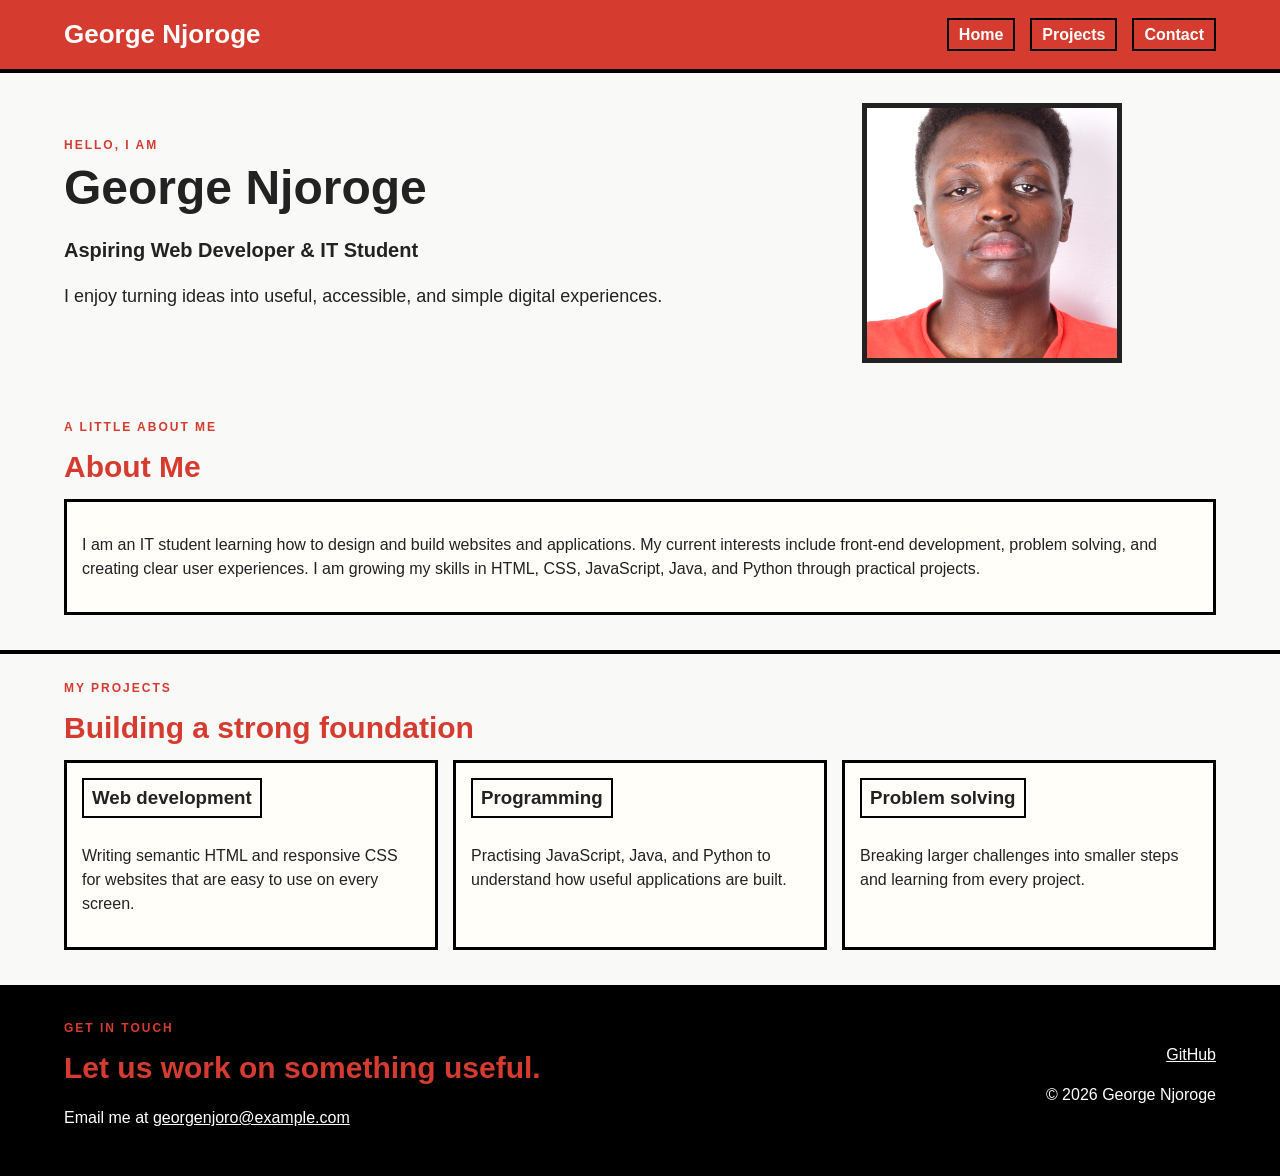
==== index.html @ 4683cd8c "Initial commit" ====
<!DOCTYPE html>
<html lang="en">
<head>
    <meta charset="UTF-8">
    <meta name="viewport" content="width=device-width, initial-scale=1.0">
    <meta name="description" content="The personal portfolio of George Njoroge, an aspiring web developer and IT student.">
    <link rel="stylesheet" href="style.css">
    <title>George Njoroge | Portfolio</title>
</head>
<body>
    <header class="site-header">
        <div class="container header-content">
            <a class="site-name" href="index.html">George Njoroge</a>
            <nav aria-label="Main navigation">
                <ul class="nav-list">
                    <li><a href="index.html">Home</a></li>
                    <li><a href="projects.html">Projects</a></li>
                    <li><a href="#contact">Contact</a></li>
                </ul>
            </nav>
        </div>
    </header>

    <main>
        <section class="hero container" aria-labelledby="hero-title">
            <div class="hero-text">
                <p class="eyebrow">Hello, I am</p>
                <h1 id="hero-title">George Njoroge</h1>
                <p class="tagline">Aspiring Web Developer &amp; IT Student</p>
                <p>I enjoy turning ideas into useful, accessible, and simple digital experiences.</p>
            </div>
            <div class="hero-image">
                <img src="images/me.jpeg" alt="Professional headshot of George Njoroge">
            </div>
        </section>

        <section class="section container" id="about" aria-labelledby="about-title">
            <p class="eyebrow">A little about me</p>
            <h2 id="about-title">About Me</h2>
            <div class="about-content">
                <p>I am an IT student learning how to design and build websites and applications. My current interests include front-end development, problem solving, and creating clear user experiences. I am growing my skills in HTML, CSS, JavaScript, Java, and Python through practical projects.</p>
            </div>
        </section>

        <section class="section section-muted" aria-labelledby="focus-title">
            <div class="container">
                <p class="eyebrow">My Projects</p>
                <h2 id="focus-title">Building a strong foundation</h2>
                <div class="focus-grid">
                    <article class="focus-card">
                        <h3>Web development</h3>
                        <p>Writing semantic HTML and responsive CSS for websites that are easy to use on every screen.</p>
                    </article>
                    <article class="focus-card">
                        <h3>Programming</h3>
                        <p>Practising JavaScript, Java, and Python to understand how useful applications are built.</p>
                    </article>
                    <article class="focus-card">
                        <h3>Problem solving</h3>
                        <p>Breaking larger challenges into smaller steps and learning from every project.</p>
                    </article>
                </div>
            </div>
        </section>
    </main>

    <footer class="site-footer" id="contact">
        <div class="container footer-content">
            <div>
                <p class="eyebrow">Get in touch</p>
                <h2>Let us work on something useful.</h2>
                <p>Email me at <a href="mailto:georgenjoro@example.com">georgenjoro@example.com</a></p>
            </div>
            <div class="social-links">
                <a href="https://github.com/ogGEORGE-x" target="_blank" rel="noopener noreferrer">GitHub</a>
                <p>&copy; 2026 George Njoroge</p>
            </div>
        </div>
    </footer>
</body>
</html>
---- style.css ----
:root {
    --bg: #f9f9f8;
    --paper: #fffef9;
    --dark: #222222;
    --red: #d63b2f;
    --line: #000000;
}




body {
    margin: 0;
    background: var(--bg);
    color: var(--dark);
    font-family: Arial, Helvetica, sans-serif;
    line-height: 1.5;
}

img {
    max-width: 100%;
}

.container {
    width: 90%;
    margin: 0 auto;
}

.site-header {
    background: var(--red);
    border-bottom: 4px solid var(--line);
}

.header-content {
    display: flex;
    justify-content: space-between;
    align-items: center;
    padding: 15px 0;
}

.site-name {
    color: #ffffff;
    font-size: 26px;
    font-weight: bold;
    text-decoration: none;
}

.nav-list {
    display: flex;
    gap: 15px;
    list-style: none;
    margin: 0;
    padding: 0;
}

.nav-list a {
    color: #ffffff;
    text-decoration: none;
    font-weight: bold;
    background: var(--orange);
    padding: 6px 10px;
    border: 2px solid var(--line);
}

.hero {
    display: grid;
    grid-template-columns: 1.2fr 0.8fr;
    gap: 30px;
    align-items: center;
    padding: 30px 0;
}

.eyebrow {
    color: var(--red);
    font-size: 12px;
    font-weight: bold;
    letter-spacing: 2px;
    text-transform: uppercase;
    margin: 0 0 8px;
}

h1, h2, h3 {
    margin-top: 0;
    margin-bottom: 10px;
    font-weight: bold;
}

h1 {
    font-size: 48px;
    line-height: 1.1;
    color: var(--dark);
}

h2 {
    font-size: 30px;
    color: var(--red);
}

.tagline {
    font-size: 20px;
    font-weight: bold;
    color: var(--dark);
    margin-bottom: 10px;
}

.hero-text p:not(.eyebrow):not(.tagline) {
    font-size: 18px;
    margin-bottom: 20px;
}

.button {
    display: inline-block;
    background: var(--blue);
    color: #000000;
    text-decoration: none;
    padding: 12px 18px;
    border: 3px solid var(--line);
    font-weight: bold;
}

.hero-image img {
    display: block;
    width: 250px;
    height: 250px;
    object-fit: cover;
    border: 5px solid var(--dark);
    margin: 0 auto;
    background: #ffffff;
}

.section {
    padding: 25px 0 35px;
}

.section-muted {
    background: var(--green);
    border-top: 4px solid var(--line);
    border-bottom: 4px solid var(--line);
}

.about-content {
    background: var(--paper);
    border: 3px solid var(--line);
    padding: 15px;
}

.focus-grid {
    display: grid;
    grid-template-columns: repeat(3, 1fr);
    gap: 15px;
}

.focus-card {
    background: var(--paper);
    border: 3px solid var(--line);
    padding: 15px;
}

.focus-card h3 {
    color: var(--dark);
    background: var(--orange);
    display: inline-block;
    padding: 4px 8px;
    border: 2px solid var(--line);
}

.site-footer {
    background: #000000;
    color: #ffffff;
    padding: 30px 0;
}

.footer-content {
    display: flex;
    justify-content: space-between;
    align-items: center;
}

.site-footer a {
    color: #ffffff;
}

.social-links {
    text-align: right;
}

@media (max-width: 700px) {
    .header-content,
    .footer-content {
        display: block;
        text-align: center;
    }

    .nav-list {
        justify-content: center;
        flex-wrap: wrap;
        margin-top: 10px;
    }

    .hero {
        grid-template-columns: 1fr;
    }

    .focus-grid {
        grid-template-columns: 1fr;
    }

    .social-links {
        text-align: center;
        margin-top: 20px;
    }
}
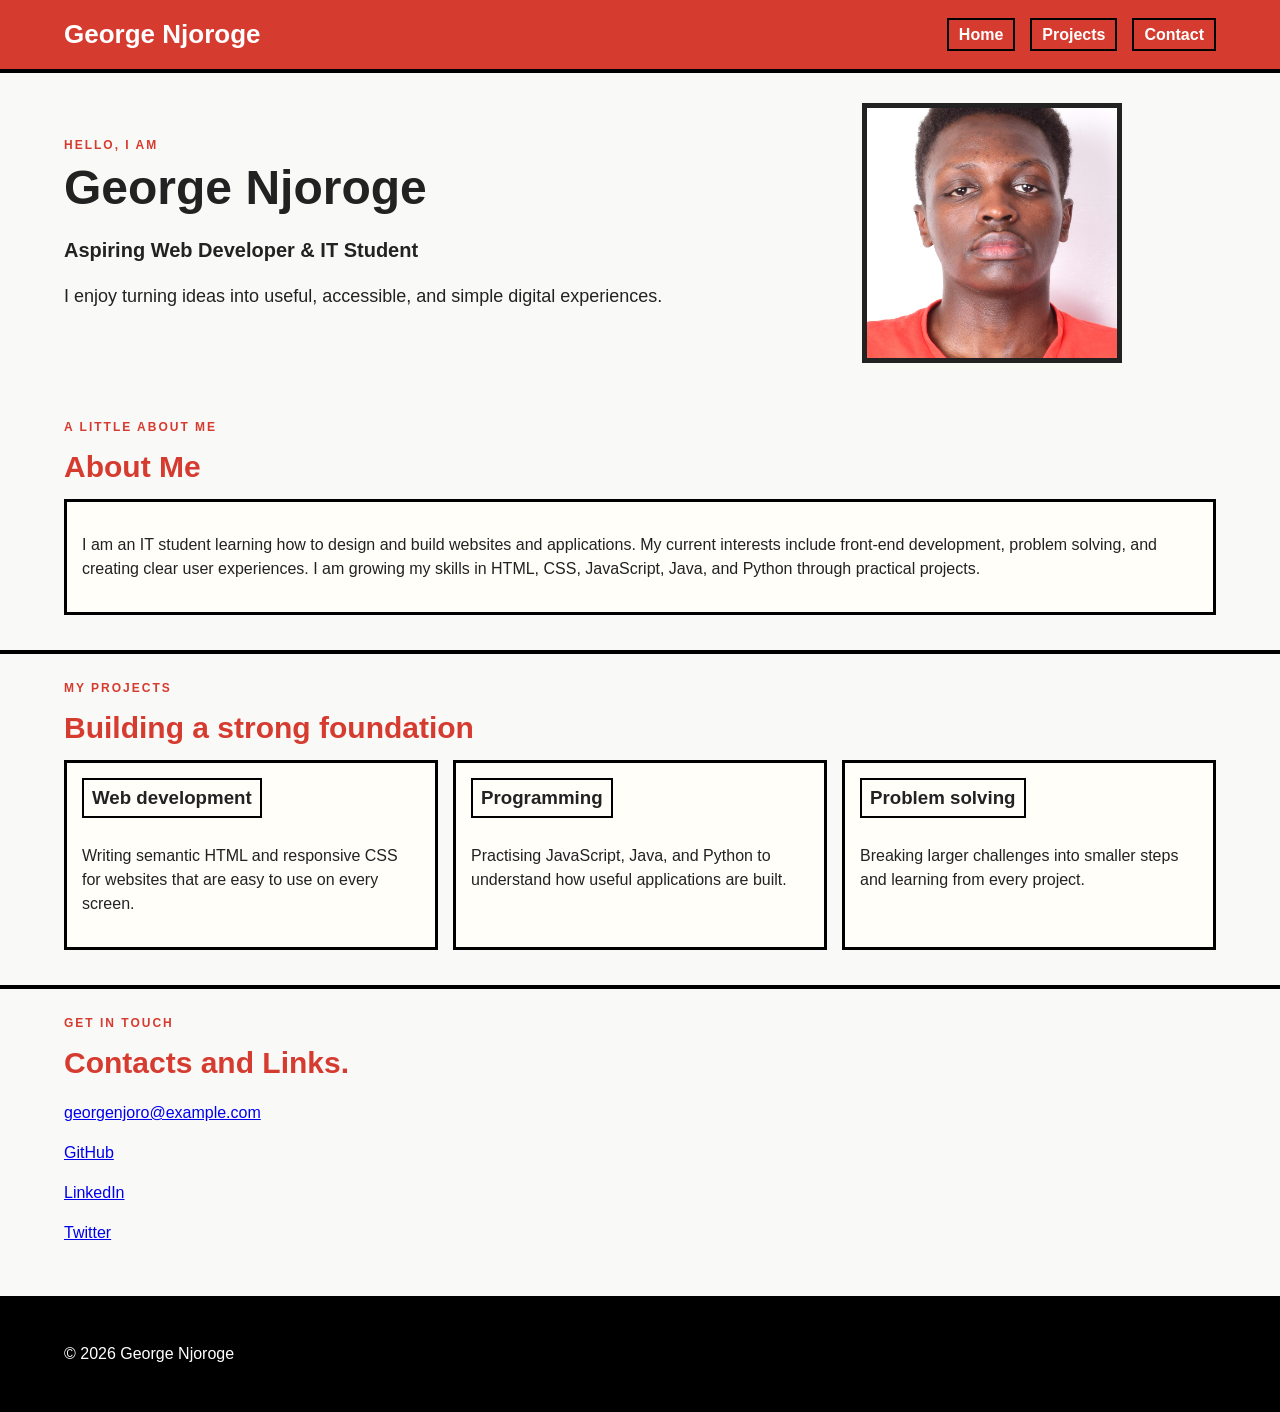
==== commit 51a3726c: "Modified index" ====
--- a/index.html
+++ b/index.html
@@ -62,17 +62,19 @@
                 </div>
             </div>
         </section>
+        <section class="section container" id="contact" aria-labelledby="contact-title">
+                <p class="eyebrow">Get in touch</p>
+                <h2>Contacts and Links.</h2>
+                <p><a href="mailto:georgenjoro@example.com">georgenjoro@example.com</a></p>
+                <p><a href="https://github.com/ogGEORGE-x" target="_blank" rel="noopener noreferrer">GitHub</a></p>
+                <p><a href="https://www.linkedin.com/in/george-njoroge" target="_blank" rel="noopener noreferrer">LinkedIn</a></p>
+                <p><a href="https://twitter.com/ogGEORGE-x" target="_blank" rel="noopener noreferrer">Twitter</a></p>
+        </section>
     </main>
 
     <footer class="site-footer" id="contact">
         <div class="container footer-content">
-            <div>
-                <p class="eyebrow">Get in touch</p>
-                <h2>Let us work on something useful.</h2>
-                <p>Email me at <a href="mailto:georgenjoro@example.com">georgenjoro@example.com</a></p>
-            </div>
-            <div class="social-links">
-                <a href="https://github.com/ogGEORGE-x" target="_blank" rel="noopener noreferrer">GitHub</a>
+            <div class="copyright">
                 <p>&copy; 2026 George Njoroge</p>
             </div>
         </div>
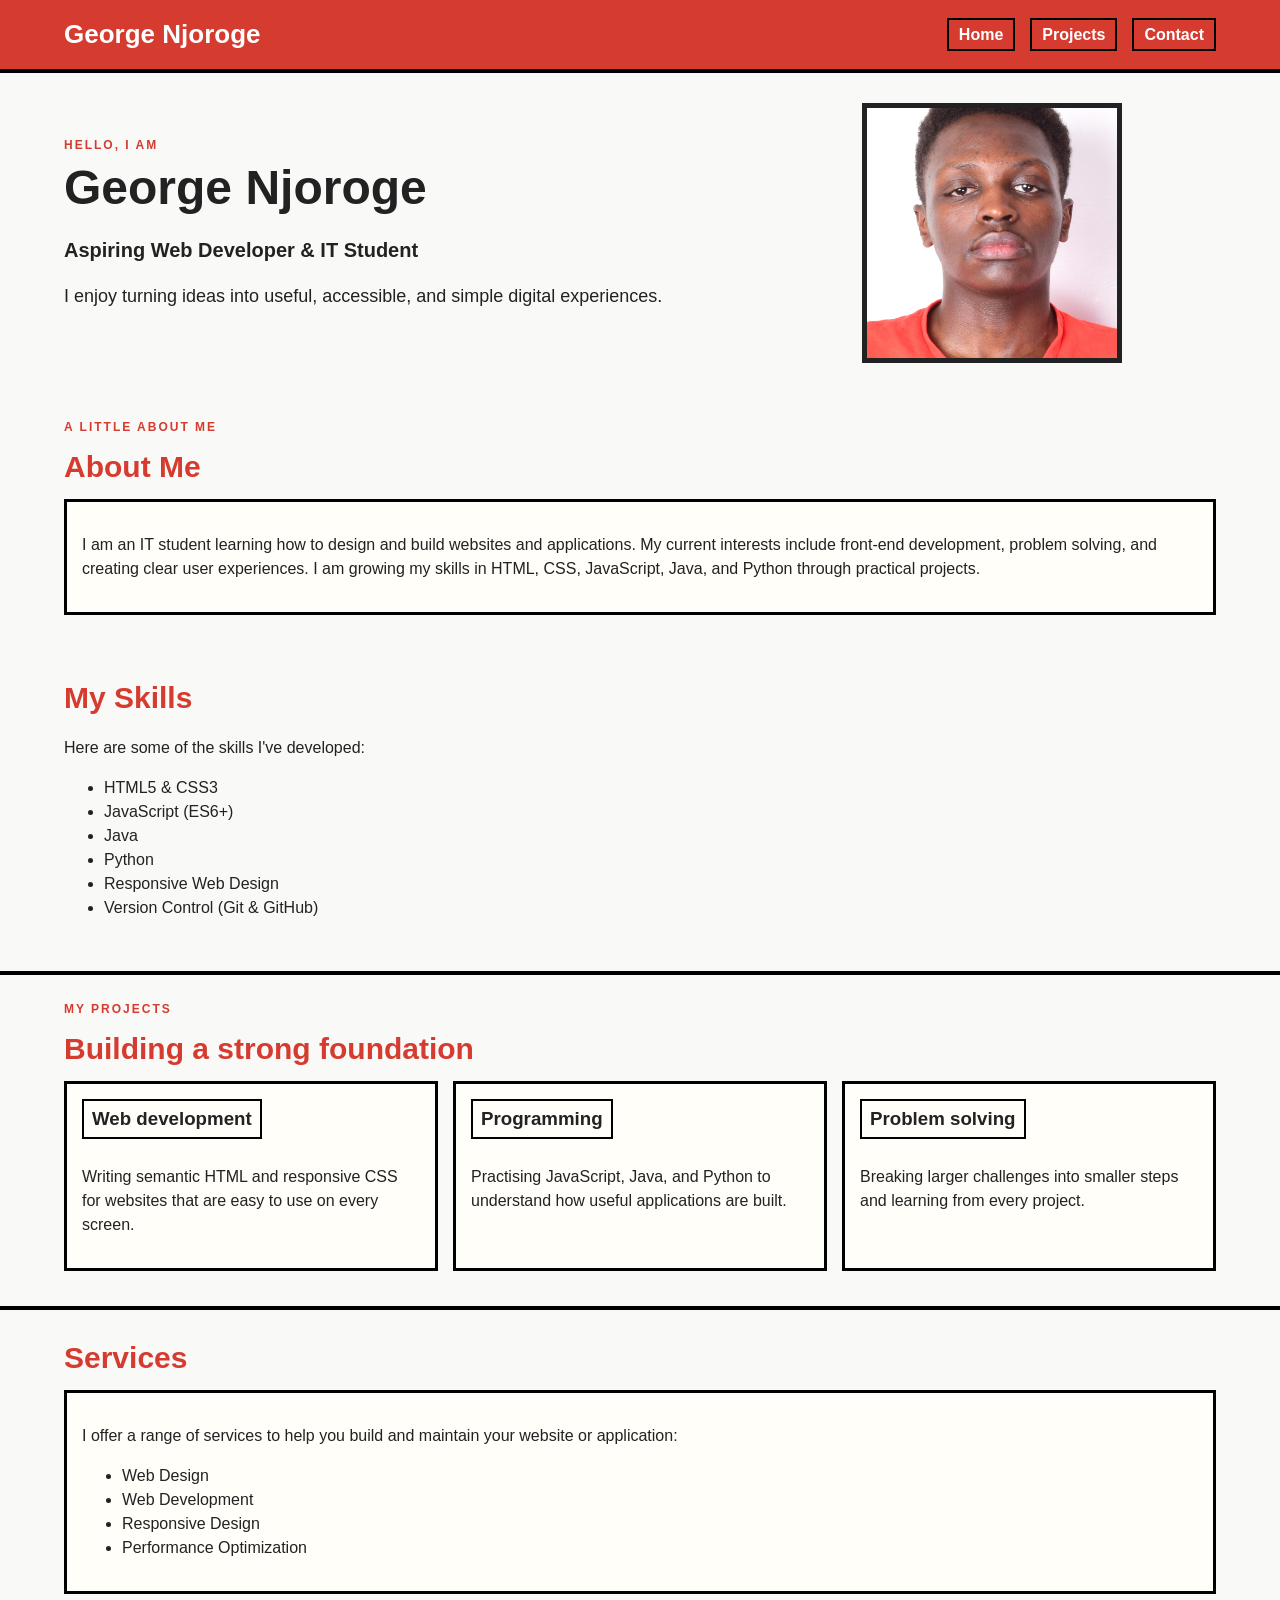
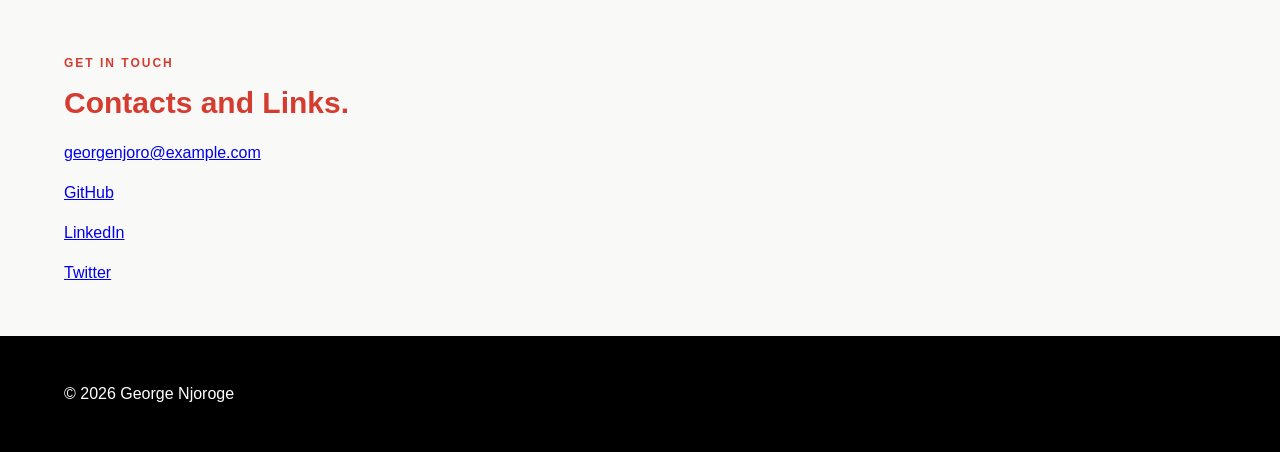
==== commit d856b5f5: "Modified index" ====
--- a/index.html
+++ b/index.html
@@ -42,6 +42,20 @@
             </div>
         </section>
 
+        <section class="section container" id="projects" aria-labelledby="projects-title">
+            <h2 id="projects-title">My Skills</h2>
+            <div class="projects-content">
+                <p>Here are some of the skills I've developed:</p>
+                <ul class="skills-list">
+                    <li>HTML5 & CSS3</li>
+                    <li>JavaScript (ES6+)</li>
+                    <li>Java</li>
+                    <li>Python</li>
+                    <li>Responsive Web Design</li>
+                    <li>Version Control (Git & GitHub)</li>
+            </div>
+        </section>
+
         <section class="section section-muted" aria-labelledby="focus-title">
             <div class="container">
                 <p class="eyebrow">My Projects</p>
@@ -60,6 +74,18 @@
                         <p>Breaking larger challenges into smaller steps and learning from every project.</p>
                     </article>
                 </div>
+            </div>
+        </section>
+        <section class="section container" id="about" aria-labelledby="about-title">
+            <h2 id="about-title">Services</h2>
+            <div class="about-content">
+                <p>I offer a range of services to help you build and maintain your website or application:</p>
+                <ul>
+                    <li>Web Design</li>
+                    <li>Web Development</li>
+                    <li>Responsive Design</li>
+                    <li>Performance Optimization</li>
+                </ul>
             </div>
         </section>
         <section class="section container" id="contact" aria-labelledby="contact-title">
